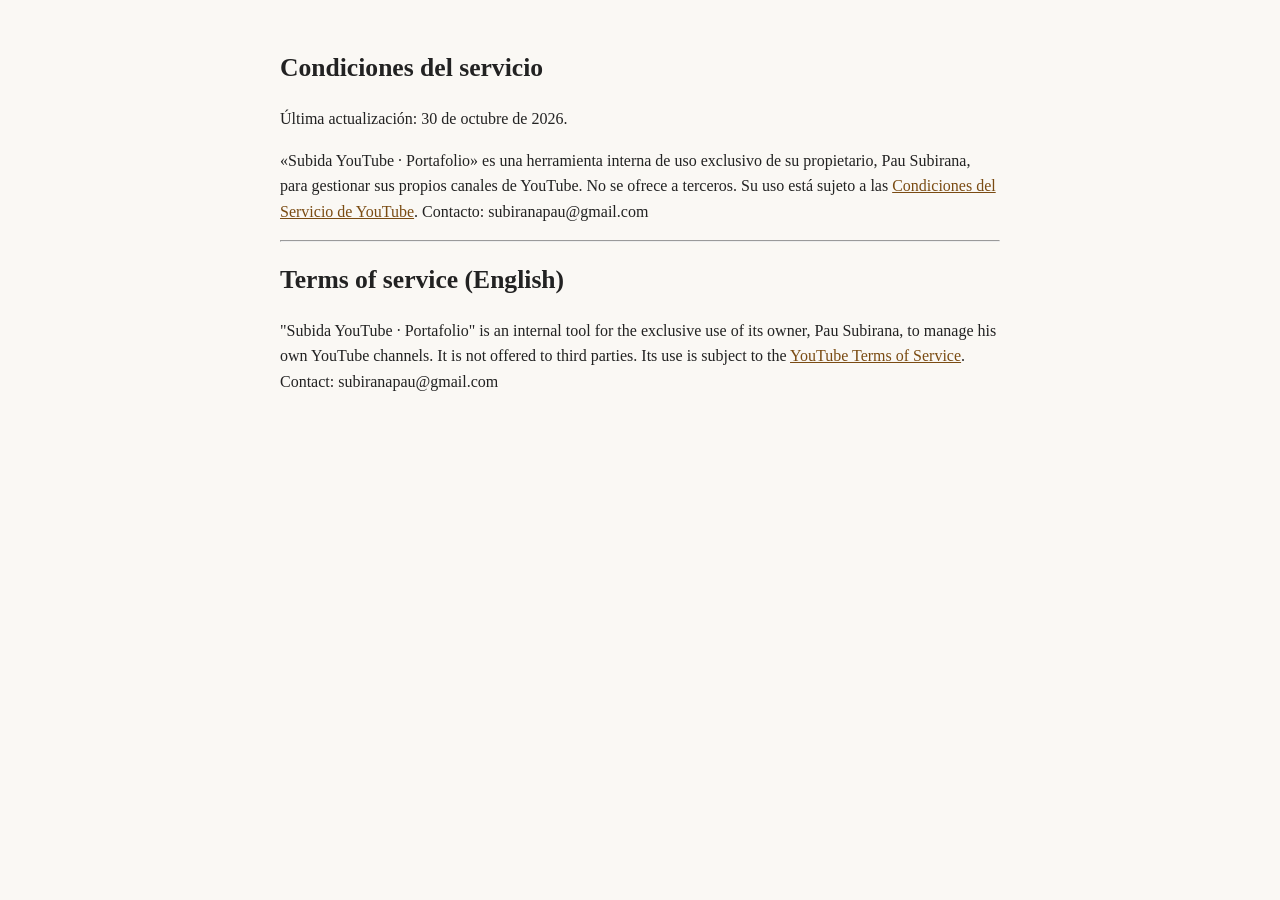
==== condiciones.html @ 69c22d6d "Páginas de la herramienta Subida YouTube" ====
<!DOCTYPE html><html lang="es"><head><meta charset="utf-8"><meta name="viewport" content="width=device-width,initial-scale=1">
<title>Condiciones del servicio · Subida YouTube</title><link rel="stylesheet" href="estilo.css"></head><body>
<h1>Condiciones del servicio</h1>
<p>Última actualización: 30 de octubre de 2026.</p>
<p>«Subida YouTube · Portafolio» es una herramienta interna de uso exclusivo de su propietario, Pau Subirana, para gestionar sus propios canales de YouTube. No se ofrece a terceros. Su uso está sujeto a las <a href="https://www.youtube.com/t/terms">Condiciones del Servicio de YouTube</a>. Contacto: subiranapau@gmail.com</p>
<hr>
<h1 id="en" lang="en">Terms of service (English)</h1>
<p lang="en">"Subida YouTube · Portafolio" is an internal tool for the exclusive use of its owner, Pau Subirana, to manage his own YouTube channels. It is not offered to third parties. Its use is subject to the <a href="https://www.youtube.com/t/terms">YouTube Terms of Service</a>. Contact: subiranapau@gmail.com</p>
</body></html>
---- estilo.css ----
body{font-family:Georgia,serif;max-width:720px;margin:48px auto;padding:0 20px;line-height:1.6;color:#222;background:#faf8f4}
h1{font-size:1.6em}h2{font-size:1.15em;margin-top:1.8em}a{color:#7a4b12}footer{margin-top:3em;font-size:.85em;color:#666}
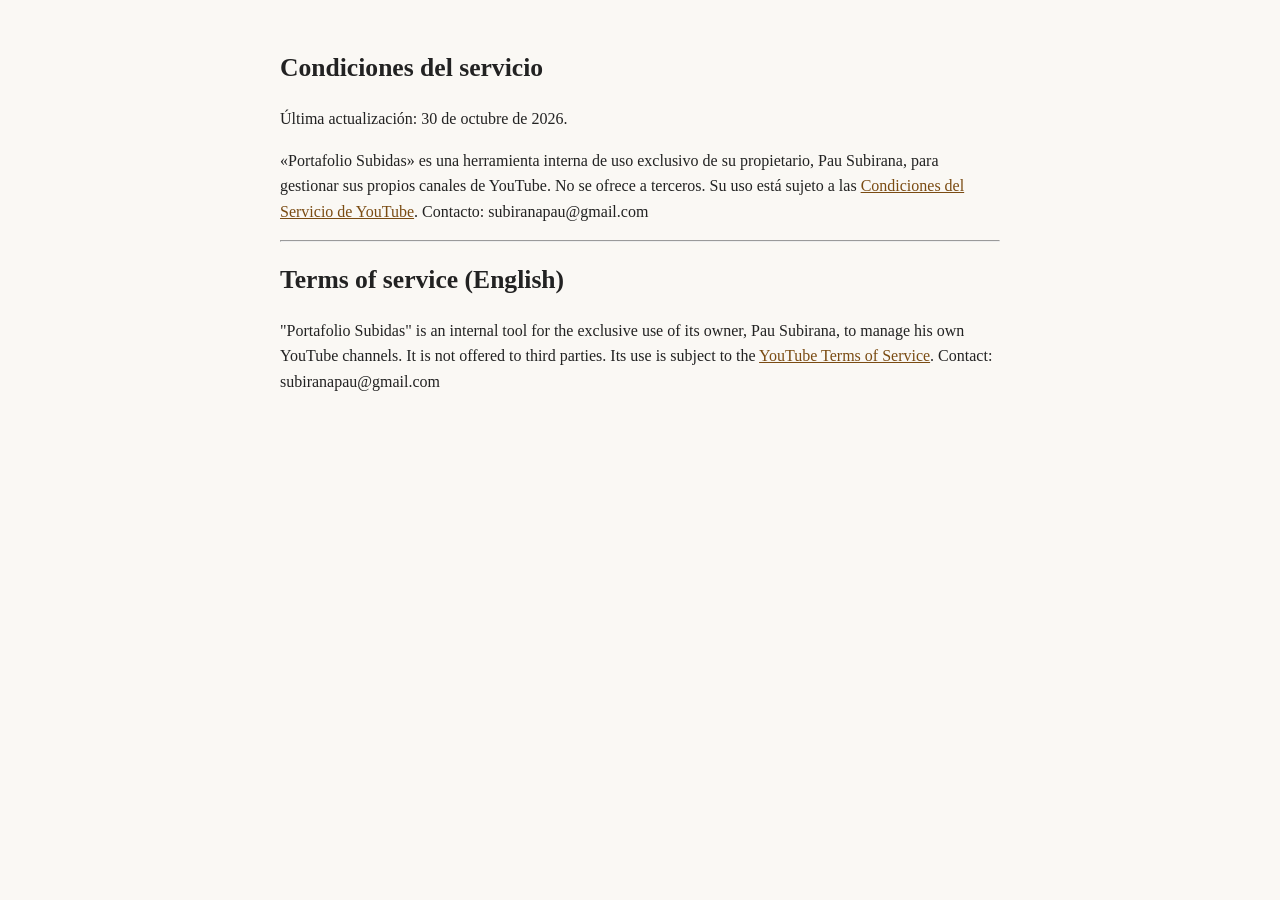
==== commit 8f64b530: "Renombrar la app a «Portafolio Subidas» (sin YouTube/YT en el nombre) y declarar subida de vídeos y " ====
--- a/condiciones.html
+++ b/condiciones.html
@@ -1,9 +1,9 @@
 <!DOCTYPE html><html lang="es"><head><meta charset="utf-8"><meta name="viewport" content="width=device-width,initial-scale=1">
-<title>Condiciones del servicio · Subida YouTube</title><link rel="stylesheet" href="estilo.css"></head><body>
+<title>Condiciones del servicio · Portafolio Subidas</title><link rel="stylesheet" href="estilo.css"></head><body>
 <h1>Condiciones del servicio</h1>
 <p>Última actualización: 30 de octubre de 2026.</p>
-<p>«Subida YouTube · Portafolio» es una herramienta interna de uso exclusivo de su propietario, Pau Subirana, para gestionar sus propios canales de YouTube. No se ofrece a terceros. Su uso está sujeto a las <a href="https://www.youtube.com/t/terms">Condiciones del Servicio de YouTube</a>. Contacto: subiranapau@gmail.com</p>
+<p>«Portafolio Subidas» es una herramienta interna de uso exclusivo de su propietario, Pau Subirana, para gestionar sus propios canales de YouTube. No se ofrece a terceros. Su uso está sujeto a las <a href="https://www.youtube.com/t/terms">Condiciones del Servicio de YouTube</a>. Contacto: subiranapau@gmail.com</p>
 <hr>
 <h1 id="en" lang="en">Terms of service (English)</h1>
-<p lang="en">"Subida YouTube · Portafolio" is an internal tool for the exclusive use of its owner, Pau Subirana, to manage his own YouTube channels. It is not offered to third parties. Its use is subject to the <a href="https://www.youtube.com/t/terms">YouTube Terms of Service</a>. Contact: subiranapau@gmail.com</p>
+<p lang="en">"Portafolio Subidas" is an internal tool for the exclusive use of its owner, Pau Subirana, to manage his own YouTube channels. It is not offered to third parties. Its use is subject to the <a href="https://www.youtube.com/t/terms">YouTube Terms of Service</a>. Contact: subiranapau@gmail.com</p>
 </body></html>
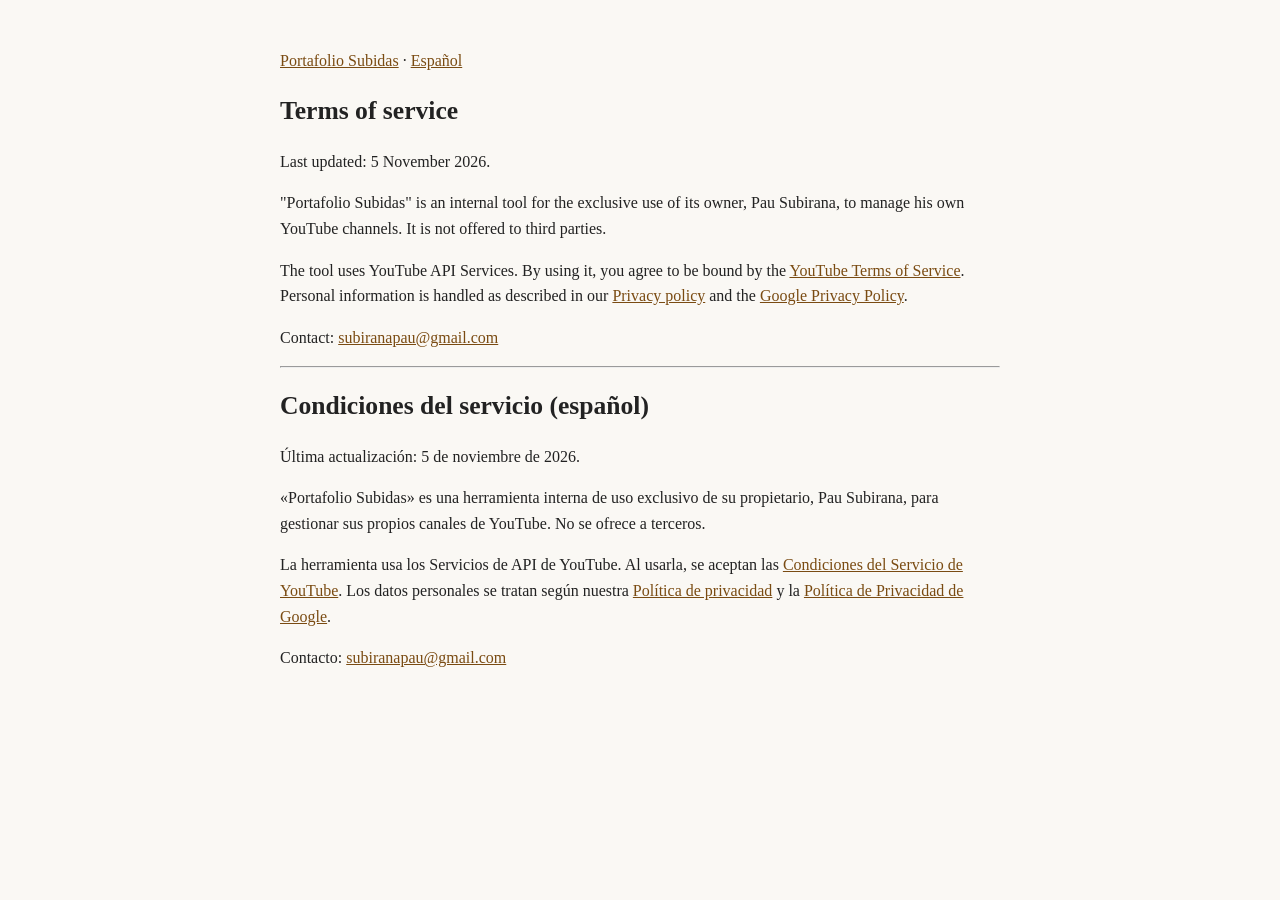
==== commit 3685911a: "Privacidad y condiciones según las políticas de la API de YouTube" ====
--- a/condiciones.html
+++ b/condiciones.html
@@ -1,9 +1,17 @@
 <!DOCTYPE html><html lang="es"><head><meta charset="utf-8"><meta name="viewport" content="width=device-width,initial-scale=1">
-<title>Condiciones del servicio · Portafolio Subidas</title><link rel="stylesheet" href="estilo.css"></head><body>
-<h1>Condiciones del servicio</h1>
-<p>Última actualización: 30 de octubre de 2026.</p>
-<p>«Portafolio Subidas» es una herramienta interna de uso exclusivo de su propietario, Pau Subirana, para gestionar sus propios canales de YouTube. No se ofrece a terceros. Su uso está sujeto a las <a href="https://www.youtube.com/t/terms">Condiciones del Servicio de YouTube</a>. Contacto: subiranapau@gmail.com</p>
+<title>Terms of service · Portafolio Subidas</title><link rel="stylesheet" href="estilo.css"></head><body>
+<p><a href="index.html">Portafolio Subidas</a> · <a href="#es">Español</a></p>
+<h1 id="en" lang="en">Terms of service</h1>
+<div lang="en">
+<p>Last updated: 5 November 2026.</p>
+<p>"Portafolio Subidas" is an internal tool for the exclusive use of its owner, Pau Subirana, to manage his own YouTube channels. It is not offered to third parties.</p>
+<p>The tool uses YouTube API Services. By using it, you agree to be bound by the <a href="https://www.youtube.com/t/terms">YouTube Terms of Service</a>. Personal information is handled as described in our <a href="privacidad.html">Privacy policy</a> and the <a href="https://policies.google.com/privacy">Google Privacy Policy</a>.</p>
+<p>Contact: <a href="mailto:subiranapau@gmail.com">subiranapau@gmail.com</a></p>
+</div>
 <hr>
-<h1 id="en" lang="en">Terms of service (English)</h1>
-<p lang="en">"Portafolio Subidas" is an internal tool for the exclusive use of its owner, Pau Subirana, to manage his own YouTube channels. It is not offered to third parties. Its use is subject to the <a href="https://www.youtube.com/t/terms">YouTube Terms of Service</a>. Contact: subiranapau@gmail.com</p>
+<h1 id="es">Condiciones del servicio (español)</h1>
+<p>Última actualización: 5 de noviembre de 2026.</p>
+<p>«Portafolio Subidas» es una herramienta interna de uso exclusivo de su propietario, Pau Subirana, para gestionar sus propios canales de YouTube. No se ofrece a terceros.</p>
+<p>La herramienta usa los Servicios de API de YouTube. Al usarla, se aceptan las <a href="https://www.youtube.com/t/terms">Condiciones del Servicio de YouTube</a>. Los datos personales se tratan según nuestra <a href="privacidad.html#es">Política de privacidad</a> y la <a href="https://policies.google.com/privacy">Política de Privacidad de Google</a>.</p>
+<p>Contacto: <a href="mailto:subiranapau@gmail.com">subiranapau@gmail.com</a></p>
 </body></html>
